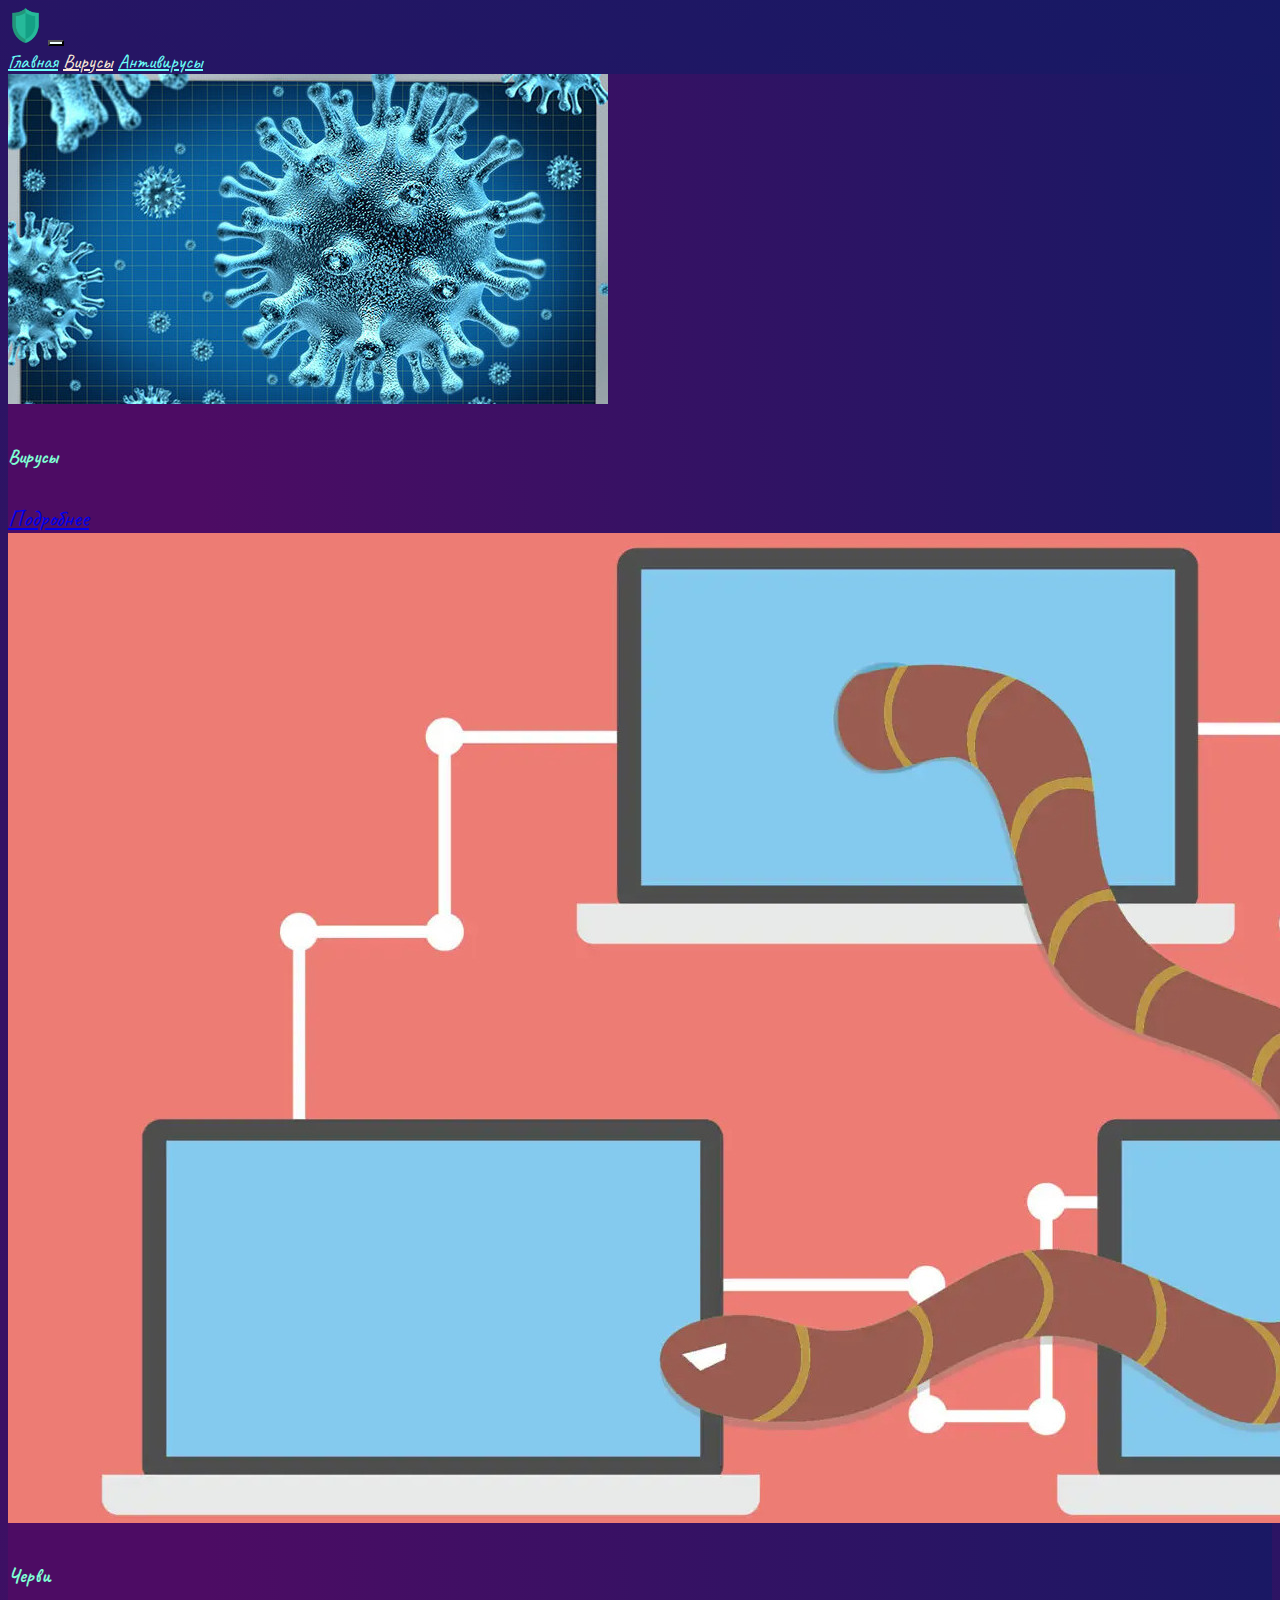
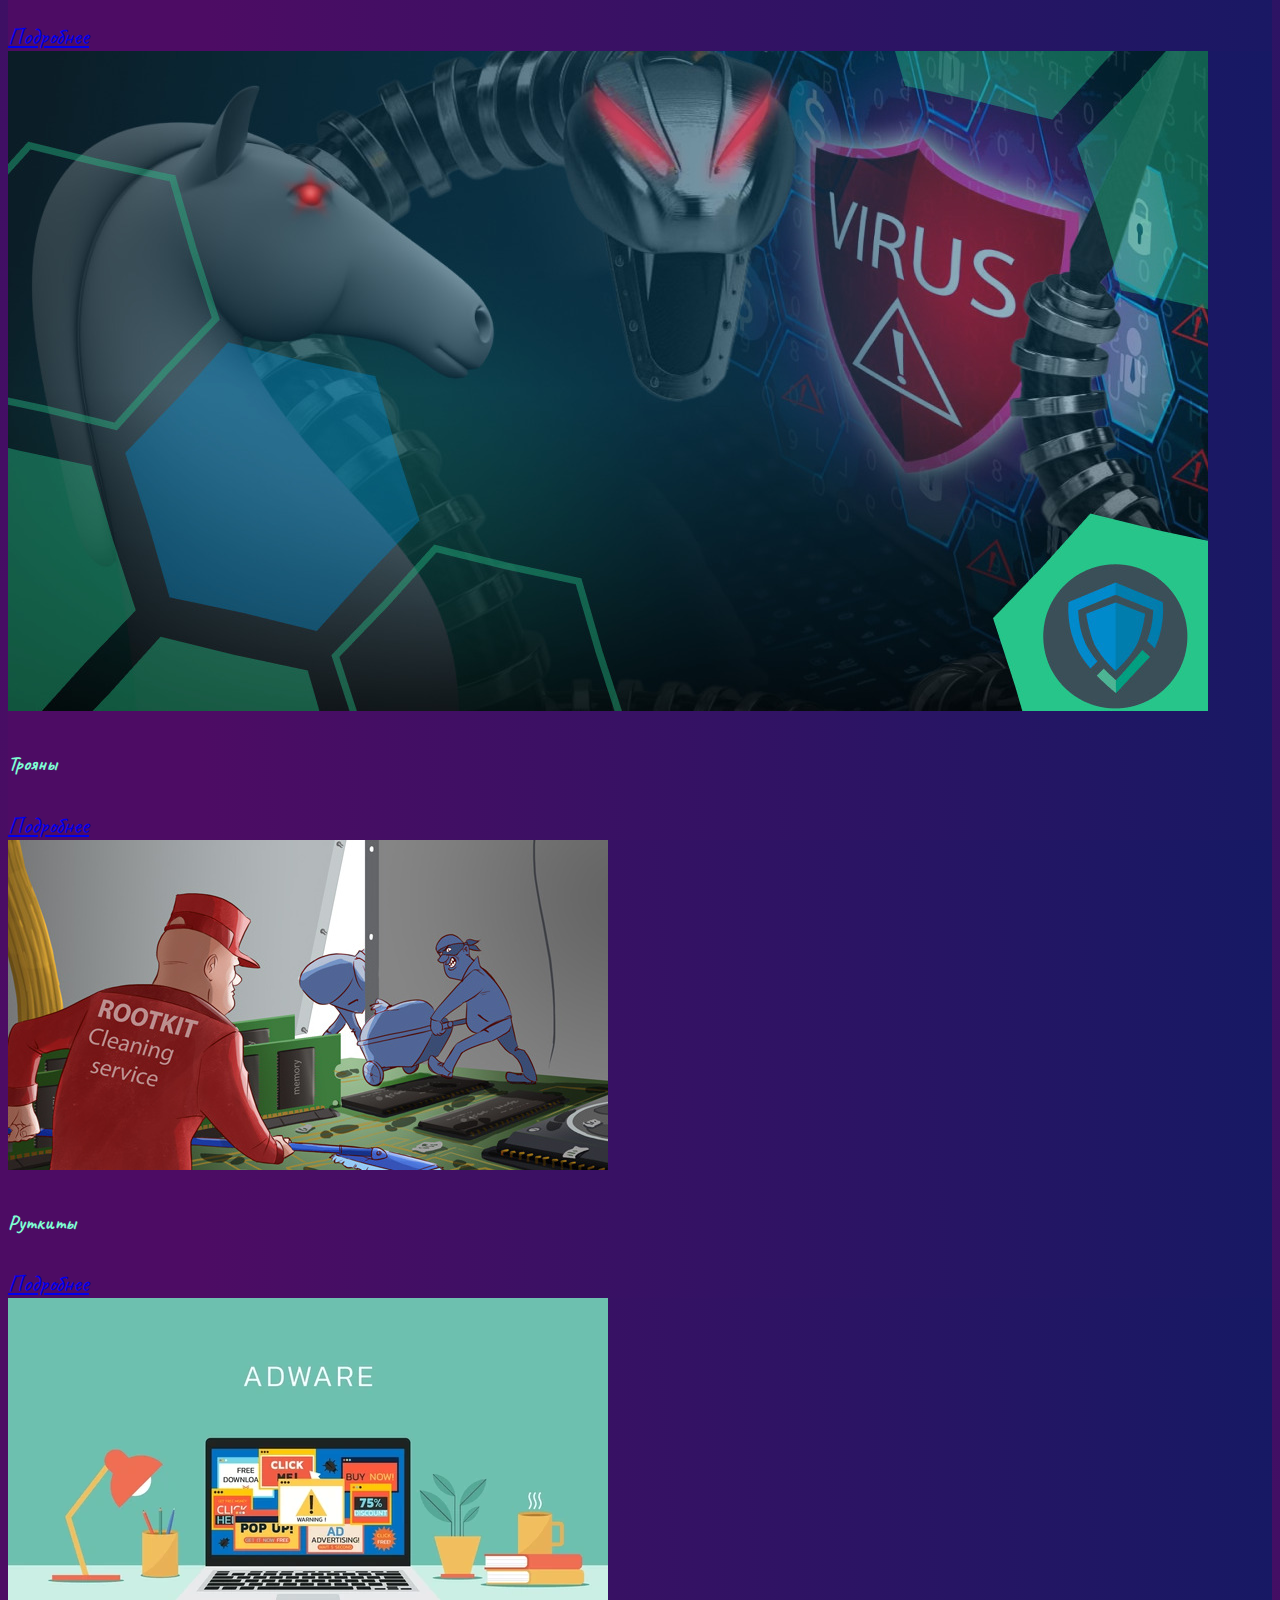
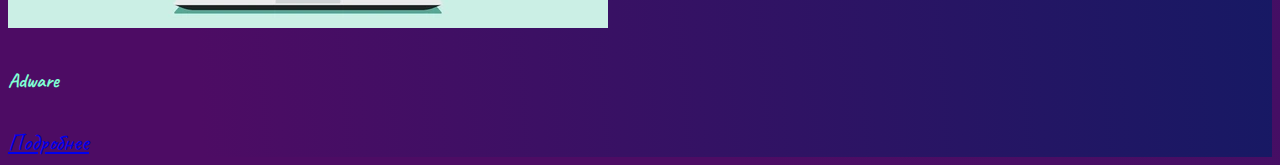
==== aboutvirus.html @ dec6b224 "Add files via upload" ====
<!DOCTYPE html>
<html lang="en">

<head>
  <meta charset="UTF-8">
  <meta name="viewport" content="width=device-width, initial-scale=1.0">
  <title>Главная</title>

  <link href="https://cdn.jsdelivr.net/npm/bootstrap@5.3.2/dist/css/bootstrap.min.css" rel="stylesheet"
    integrity="sha384-T3c6CoIi6uLrA9TneNEoa7RxnatzjcDSCmG1MXxSR1GAsXEV/Dwwykc2MPK8M2HN" crossorigin="anonymous">
  <link rel="stylesheet" href="source/style/nav.css">
</head>

<body>
  <header>
    <nav class="navbar navbar-expand-lg bg-dark">
      <div class="container-fluid">
        <a class="navbar-brand" href="/"><img src="source/images/navbar-brand.png" alt="Щит"></a>
        <button class="navbar-toggler" type="button" data-bs-toggle="collapse" data-bs-target="#navbarNavAltMarkup"
          aria-controls="navbarNavAltMarkup" aria-expanded="false" aria-label="Toggle navigation">
          <span class="navbar-toggler-icon"></span>
        </button>
        <div class="collapse navbar-collapse" id="navbarNavAltMarkup">
          <div class="navbar-nav">
            <a class="nav-link active" aria-current="page" href="/">Главная</a>
            <a class="nav-link disable" href="aboutvirus.html">Вирусы</a>
            <a class="nav-link active" href="antivirus.html">Антивирусы</a>
          </div>
        </div>
      </div>
    </nav>
  </header>
  <section>
    <div class="container text-center  mt-5 mb-5" >
      <div class="row" id="forme">
        <div class="col-lg-4 col-md-6">
          <div class="card" >
            <img src="source/images/virus (1).jpeg" class="card-img-top" alt="Вирус">
            <div class="card-body">
              <h5 class="card-title">Вирусы</h5>

              <a href="first.html" class="btn btn-outline-light">Подробнее</a>
            </div>
          </div>
        </div>
        <div class="col-lg-4 col-md-6">
          <div class="card" >
            <img src="source/images/worms (1).jpeg" class="card-img-top" alt="Черви">
            <div class="card-body">
              <h5 class="card-title">Черви</h5>

              <a href="seconde.html" class="btn btn btn-outline-light">Подробнее</a>
            </div>
          </div>
        </div>
        <div class="col-lg-4 col-md-6">
          <div class="card" >
            <img src="source/images/trojan (1).jpeg" class="card-img-top" alt="Троян">
            <div class="card-body">
              <h5 class="card-title">Трояны</h5>

              <a href="third.html" class="btn btn-outline-light">Подробнее</a>
            </div>
          </div>
        </div>
        <div class="col-lg-4 col-md-6">
          <div class="card" >
            <img src="source/images/rootkit (1).jpg" class="card-img-top" alt="Руткиты">
            <div class="card-body">
              <h5 class="card-title">Руткиты</h5>

              <a href="fourth.html" class="btn btn-outline-light">Подробнее</a>
            </div>
          </div>
        </div>
        <div class="col-lg-4 col-md-6">
          <div class="card" >
            <img src="source/images/adware.png" class="card-img-top" alt="adware">
            <div class="card-body">
              <h5 class="card-title">Adware</h5>
 
              <a href="fifth.html" class="btn btn-outline-light">Подробнее</a>
            </div>
          </div>
        </div>
        
      </div>
    </div>
  </section>
  <footer>

  </footer>

  <script src="https://cdn.jsdelivr.net/npm/bootstrap@5.3.2/dist/js/bootstrap.bundle.min.js"
    integrity="sha384-C6RzsynM9kWDrMNeT87bh95OGNyZPhcTNXj1NW7RuBCsyN/o0jlpcV8Qyq46cDfL"
    crossorigin="anonymous"></script>
</body>

</html>
---- source/style/nav.css ----
@import url('https://fonts.googleapis.com/css2?family=Caveat:wght@400..700&display=swap');

body{
    font-family: Caveat, serif ;
    font-size: 20px;
    background: linear-gradient(43deg, #4d0c64 15%, #161964 100%);
}
.nav-link{
    color: antiquewhite;
}
.navbar-nav .nav-link.active{
    color: rgb(107, 255, 248);
}
.nav-link.active:hover{
    color: orange;
}

.navbar-toggler {
    background-color: azure;
}
.navbar-brand img{
    width: 35px;    
}

.card{
    background: linear-gradient(86deg, #4d0c64 15%, #161964 100%);
    color: aquamarine;
}
.btn-outline{
    color: rgb(0, 255, 128);
    font-size: x-large;
}
section{
    color: aquamarine;
    font-size: x-large
    ;
}
h1{
    text-align: center;
}
#qwer{
    color: aquamarine;
}
.list-group .list-group-item{
    background-color: purple;
    border-width: 0.001em;
    border-color: black;
    color: wheat;
}
h2{
    text-align: center;
    color: azure;
}
p{ 
    color: wheat;
}
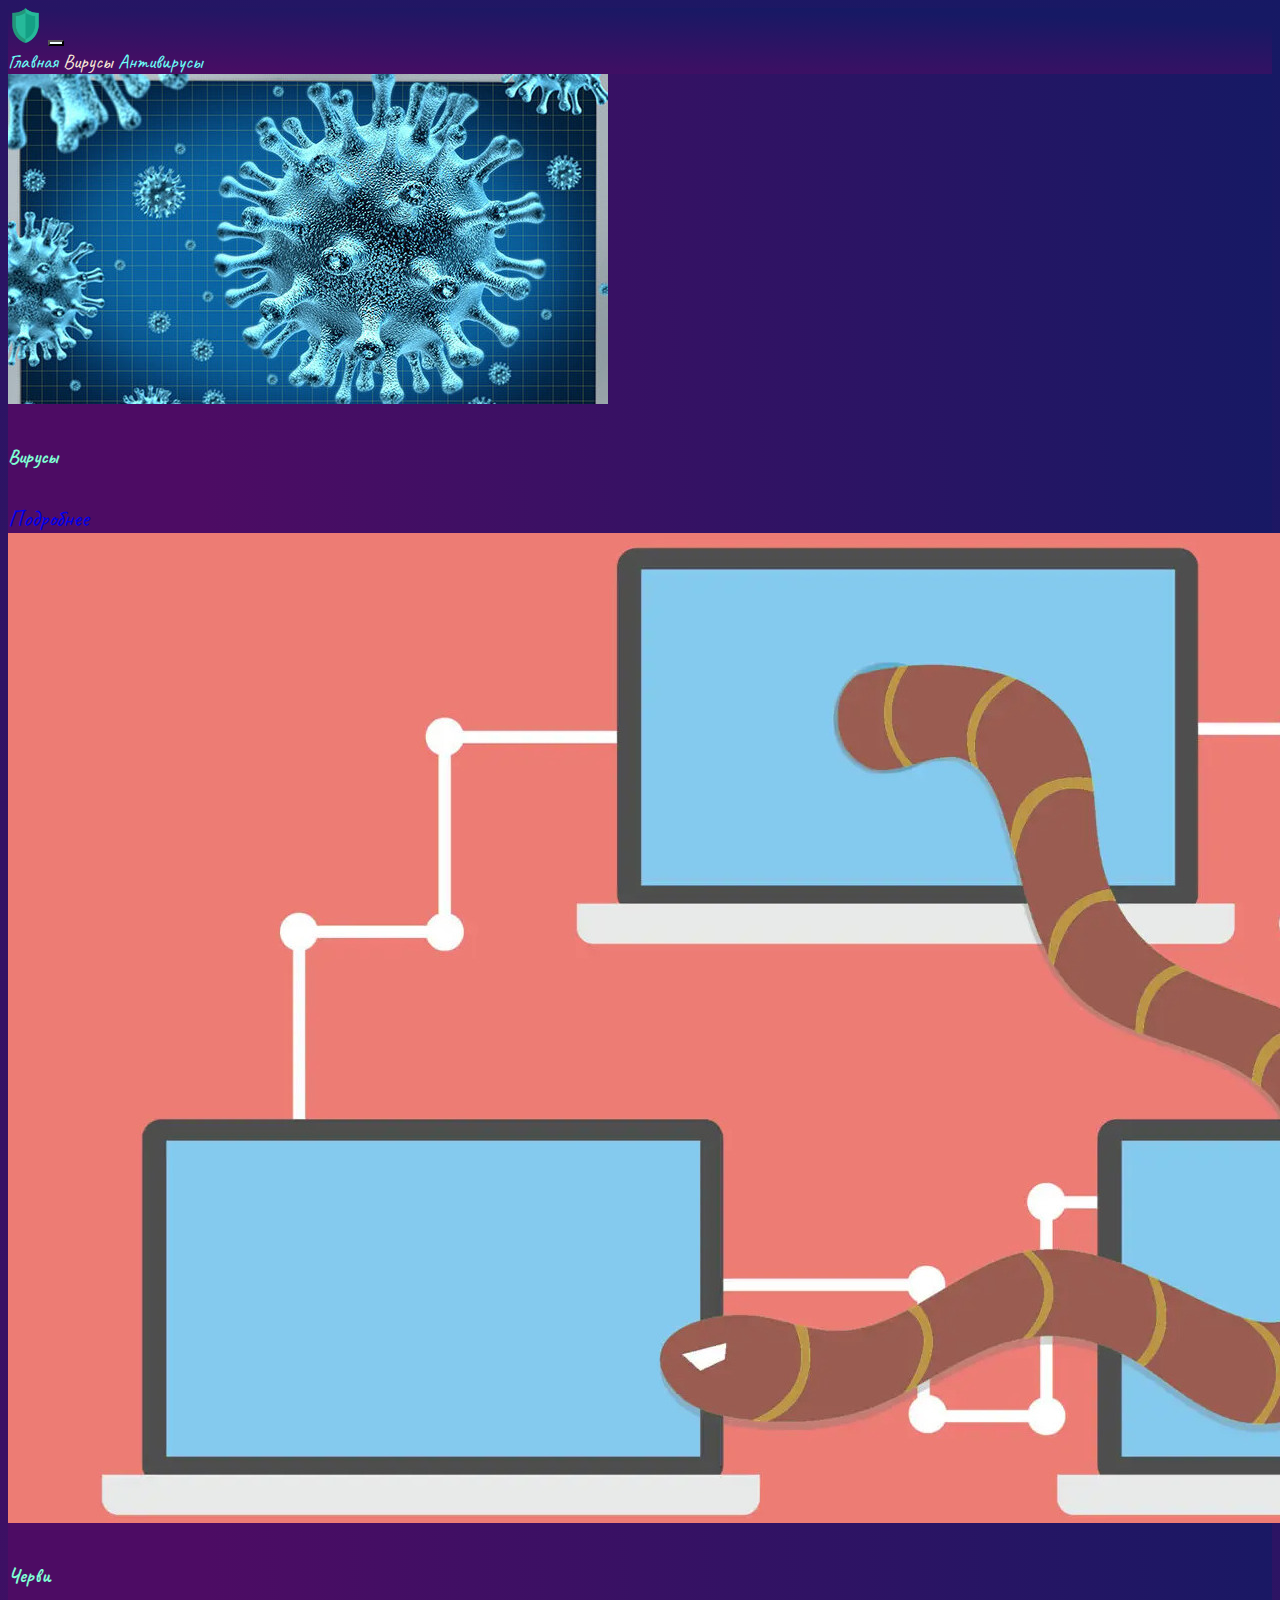
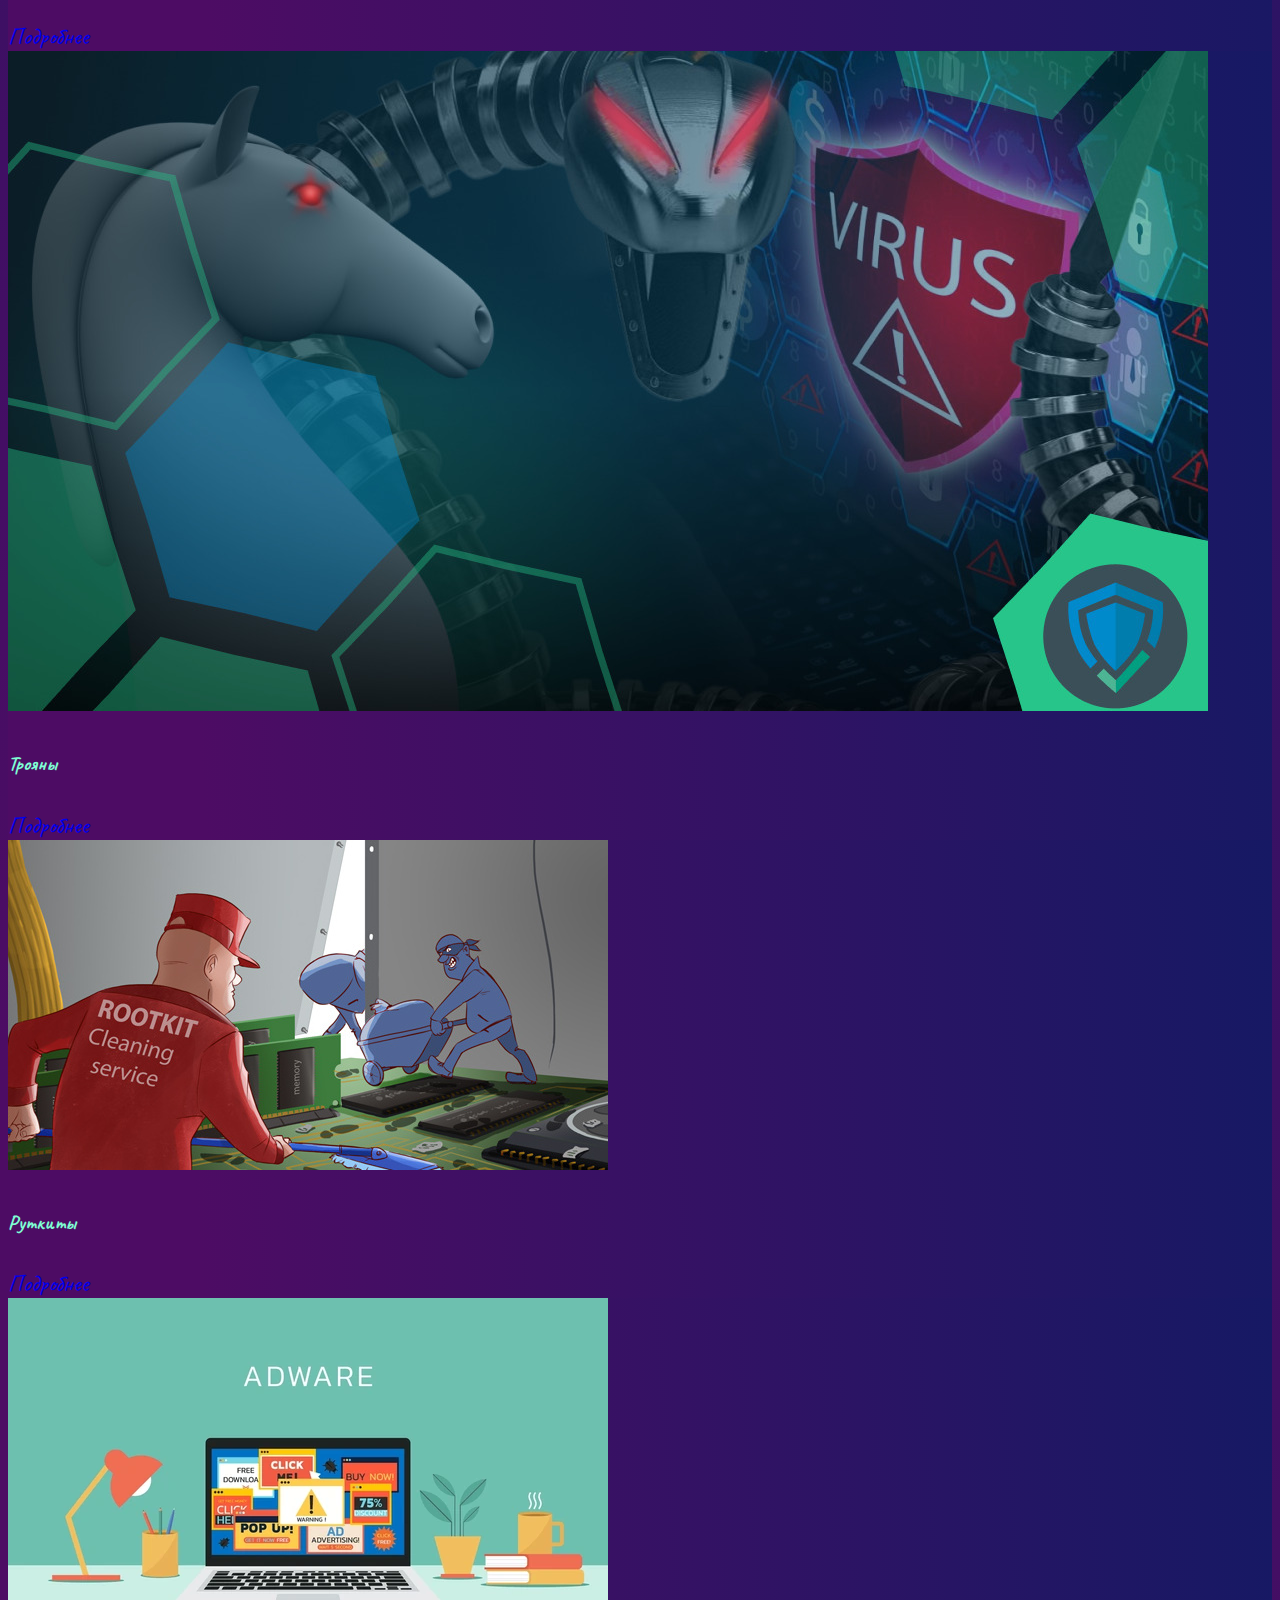
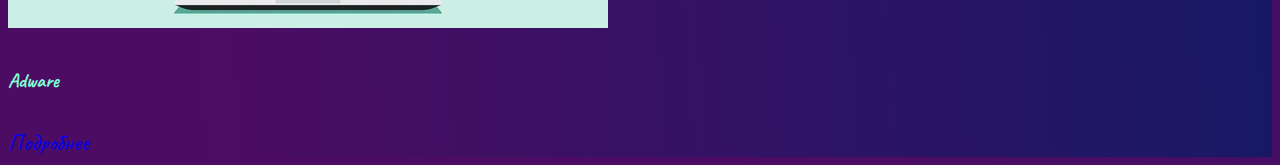
==== commit 4683c385: "Add files via upload" ====
--- a/aboutvirus.html
+++ b/aboutvirus.html
@@ -4,7 +4,7 @@
 <head>
   <meta charset="UTF-8">
   <meta name="viewport" content="width=device-width, initial-scale=1.0">
-  <title>Главная</title>
+  <title>Главная вирусы</title>
 
   <link href="https://cdn.jsdelivr.net/npm/bootstrap@5.3.2/dist/css/bootstrap.min.css" rel="stylesheet"
     integrity="sha384-T3c6CoIi6uLrA9TneNEoa7RxnatzjcDSCmG1MXxSR1GAsXEV/Dwwykc2MPK8M2HN" crossorigin="anonymous">
@@ -13,7 +13,7 @@
 
 <body>
   <header>
-    <nav class="navbar navbar-expand-lg bg-dark">
+    <nav class="navbar navbar-expand-xl border-3 border-bottom border-black rounded-pill" style="background: linear-gradient(182deg, #161964 15% ,#4d0c64 100% )">
       <div class="container-fluid">
         <a class="navbar-brand" href="/"><img src="source/images/navbar-brand.png" alt="Щит"></a>
         <button class="navbar-toggler" type="button" data-bs-toggle="collapse" data-bs-target="#navbarNavAltMarkup"
@@ -23,7 +23,7 @@
         <div class="collapse navbar-collapse" id="navbarNavAltMarkup">
           <div class="navbar-nav">
             <a class="nav-link active" aria-current="page" href="/">Главная</a>
-            <a class="nav-link disable" href="aboutvirus.html">Вирусы</a>
+            <a class="nav-link disable"  href="aboutvirus.html" >Вирусы</a>
             <a class="nav-link active" href="antivirus.html">Антивирусы</a>
           </div>
         </div>
@@ -33,7 +33,7 @@
   <section>
     <div class="container text-center  mt-5 mb-5" >
       <div class="row" id="forme">
-        <div class="col-lg-4 col-md-6">
+        <div class="col-lg-4 col-md-6 mt-5">
           <div class="card" >
             <img src="source/images/virus (1).jpeg" class="card-img-top" alt="Вирус">
             <div class="card-body">
@@ -43,7 +43,7 @@
             </div>
           </div>
         </div>
-        <div class="col-lg-4 col-md-6">
+        <div class="col-lg-4 col-md-6 mt-5">
           <div class="card" >
             <img src="source/images/worms (1).jpeg" class="card-img-top" alt="Черви">
             <div class="card-body">
@@ -53,7 +53,7 @@
             </div>
           </div>
         </div>
-        <div class="col-lg-4 col-md-6">
+        <div class="col-lg-4 col-md-6 mt-5">
           <div class="card" >
             <img src="source/images/trojan (1).jpeg" class="card-img-top" alt="Троян">
             <div class="card-body">
@@ -63,7 +63,9 @@
             </div>
           </div>
         </div>
-        <div class="col-lg-4 col-md-6">
+        <div class="col-lg-2 col-md-6 mt-5">
+        </div>
+        <div class="col-lg-4 col-md-6 mt-5">
           <div class="card" >
             <img src="source/images/rootkit (1).jpg" class="card-img-top" alt="Руткиты">
             <div class="card-body">
@@ -73,7 +75,7 @@
             </div>
           </div>
         </div>
-        <div class="col-lg-4 col-md-6">
+        <div class="col-lg-4 col-md-6 mt-5">
           <div class="card" >
             <img src="source/images/adware.png" class="card-img-top" alt="adware">
             <div class="card-body">
@@ -83,7 +85,8 @@
             </div>
           </div>
         </div>
-        
+        <div class="col-lg-2 col-md-6 mt-5">
+        </div>
       </div>
     </div>
   </section>
--- a/source/style/nav.css
+++ b/source/style/nav.css
@@ -1,10 +1,13 @@
 @import url('https://fonts.googleapis.com/css2?family=Caveat:wght@400..700&display=swap');
+
 
 body{
     font-family: Caveat, serif ;
     font-size: 20px;
     background: linear-gradient(43deg, #4d0c64 15%, #161964 100%);
+
 }
+
 .nav-link{
     color: antiquewhite;
 }
@@ -54,3 +57,58 @@
 p{ 
     color: wheat;
 }
+
+a{ 
+    text-decoration:none;
+}
+#v-pills-tab{  
+    color: aqua;
+}
+.nav-link-active{
+    background-color: rgb(40, 133, 240);
+    border: none;
+    text-align: center;
+    width: 115px;
+    
+}
+.nav-link-disabled {
+    color: black;
+
+}
+.dr-web img{
+    width: 250px;
+    
+}
+.plus h2{
+    color: rgb(10, 233, 10);
+}
+.minus h2{
+    color: red;
+}
+.dr-web {   
+    color: bisque;
+
+    
+}
+
+.dr-web a{ 
+    float: inline-end;
+}
+
+.avast-antivirus a{ 
+    float: inline-end;
+}
+
+.avast-antivirus img { 
+    width: 225px;
+    margin-top: 25px ;
+}
+
+
+.avast-antivirus{   
+    color: bisque;
+}
+
+.antivirus{ 
+    background-color:rgb(139, 59, 113)  ;
+}